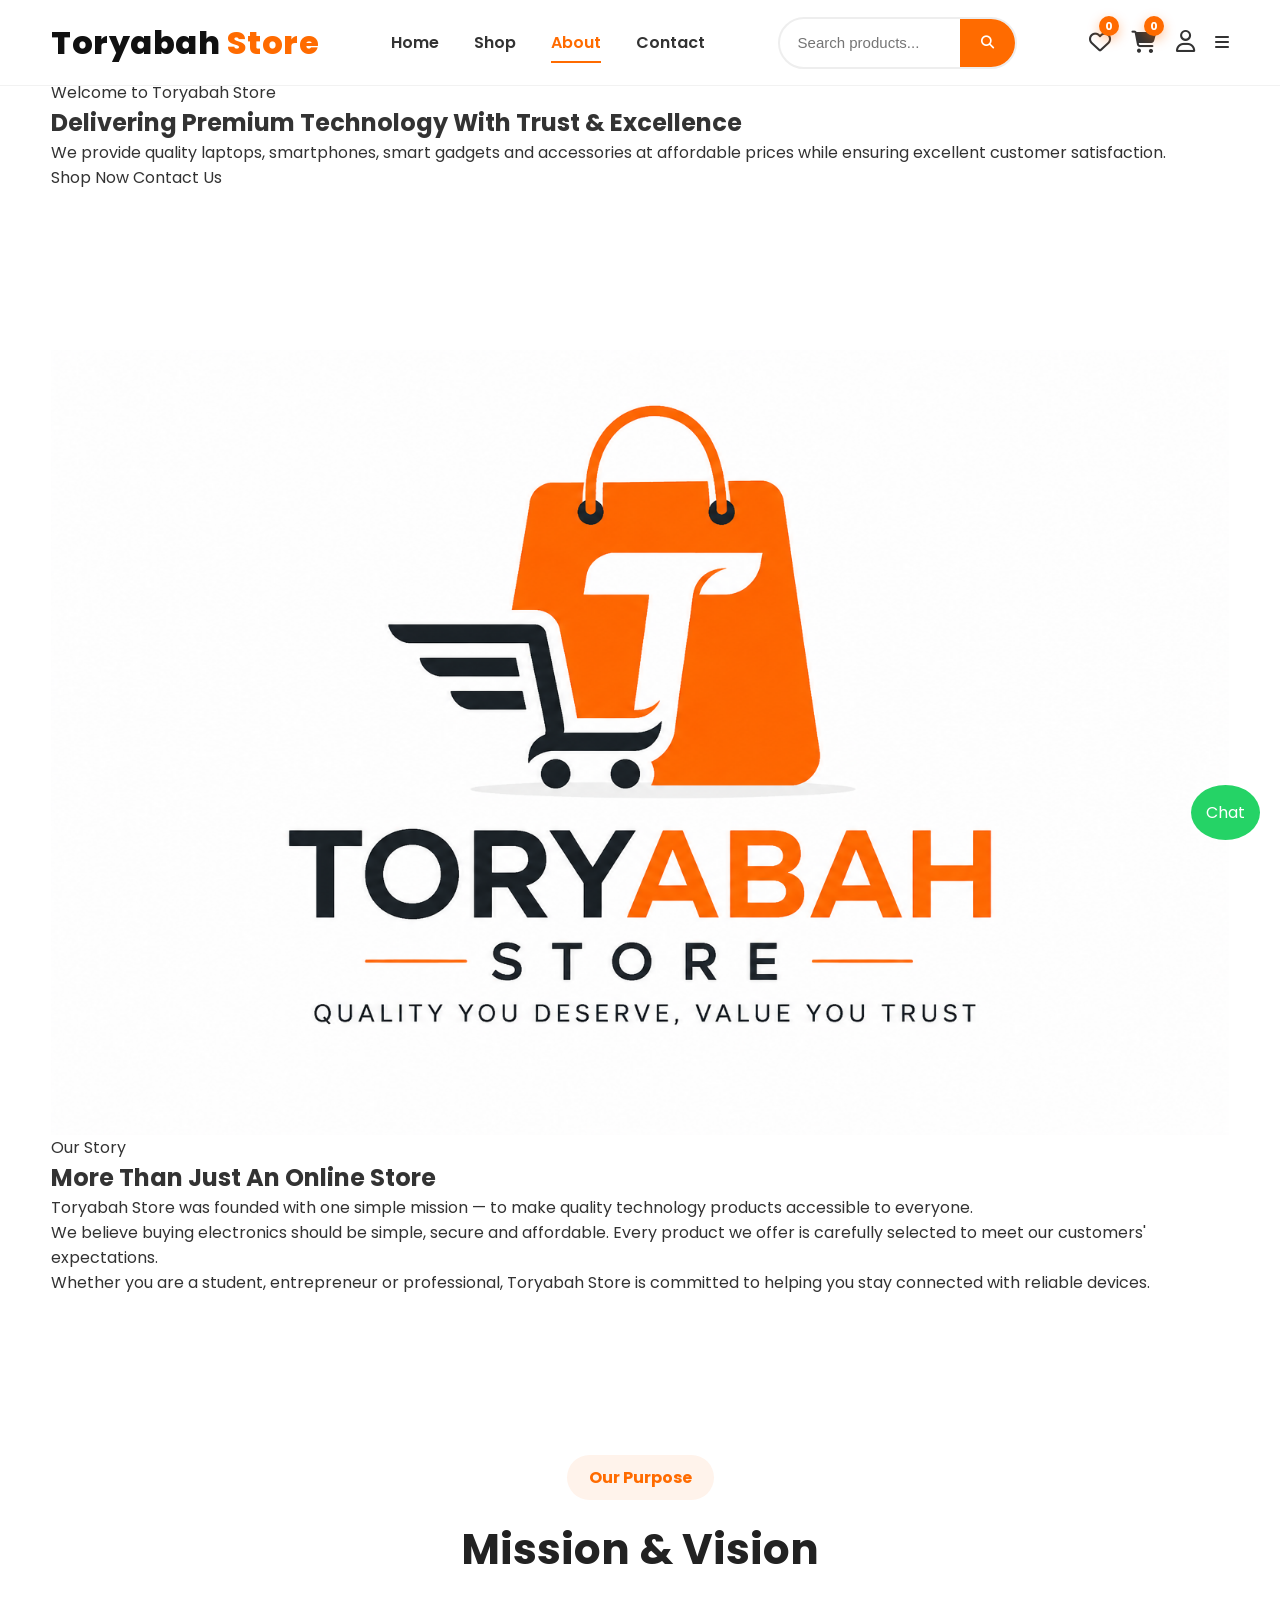
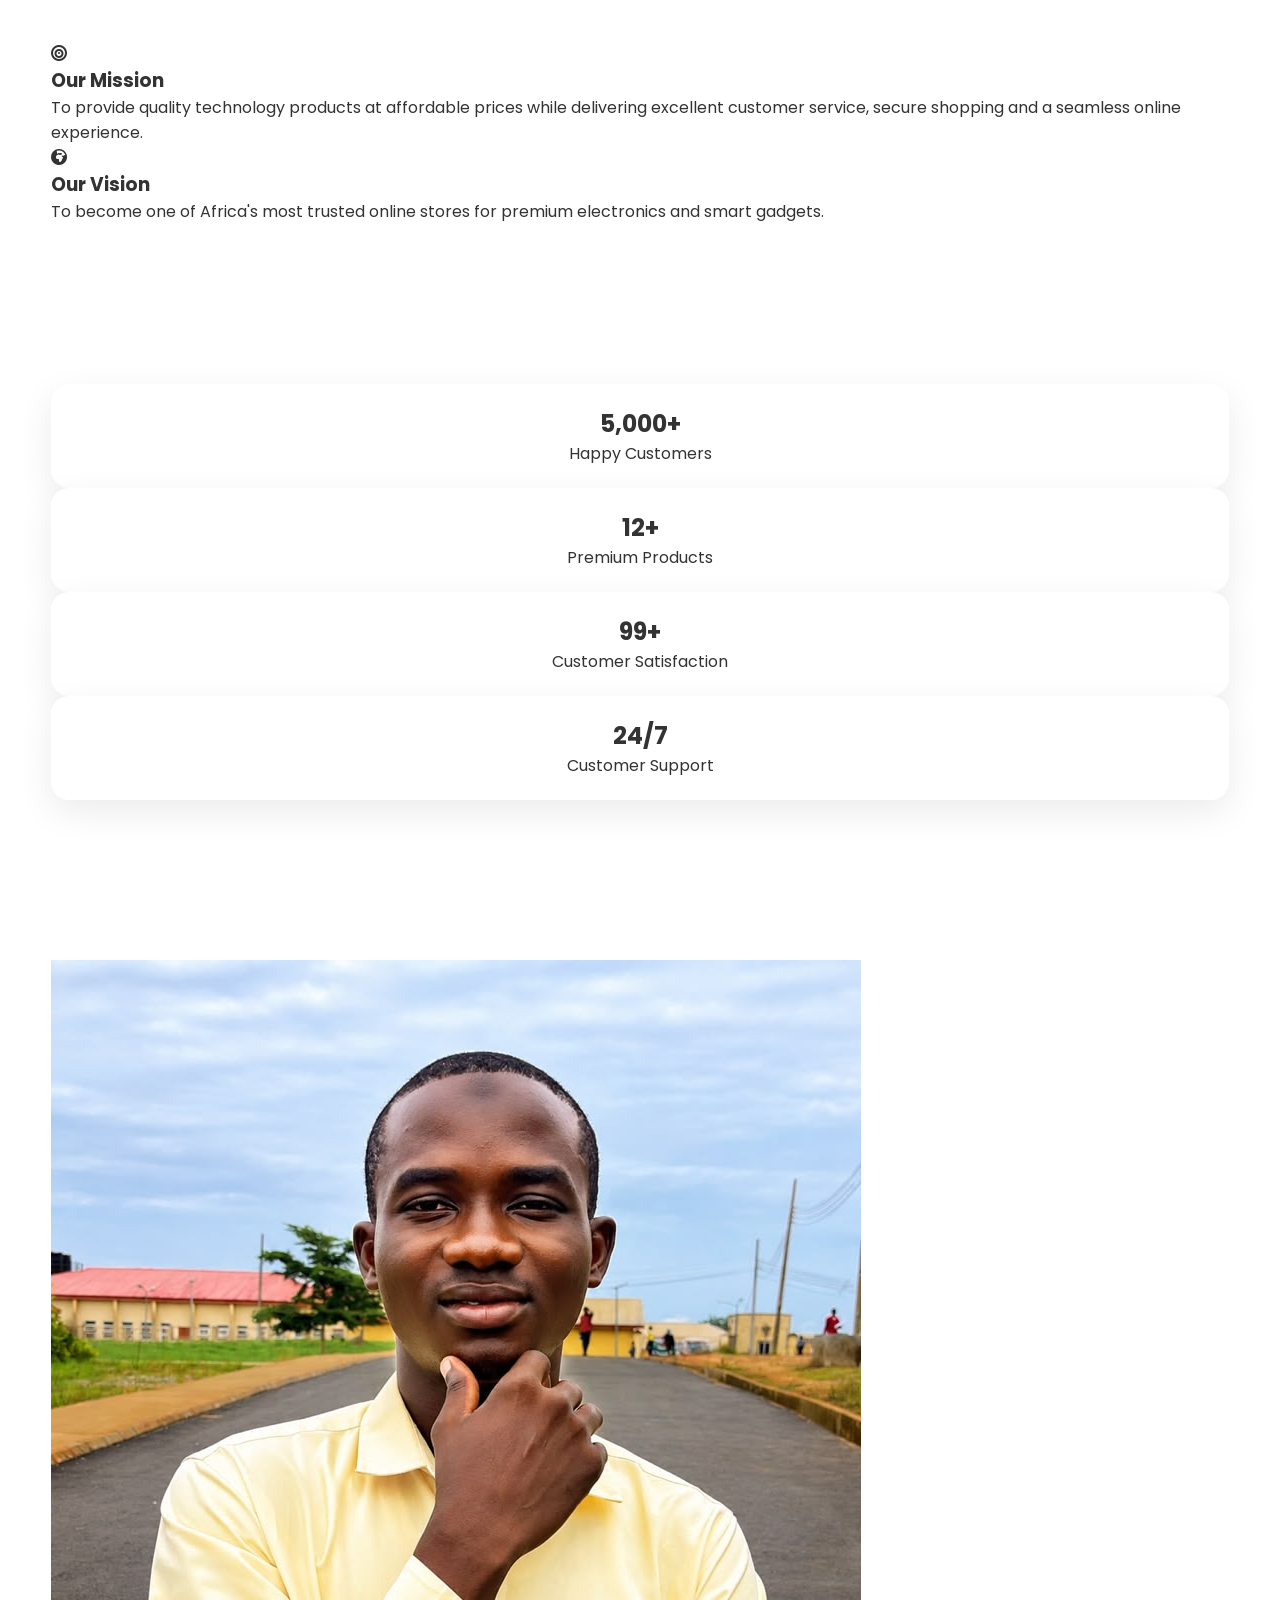
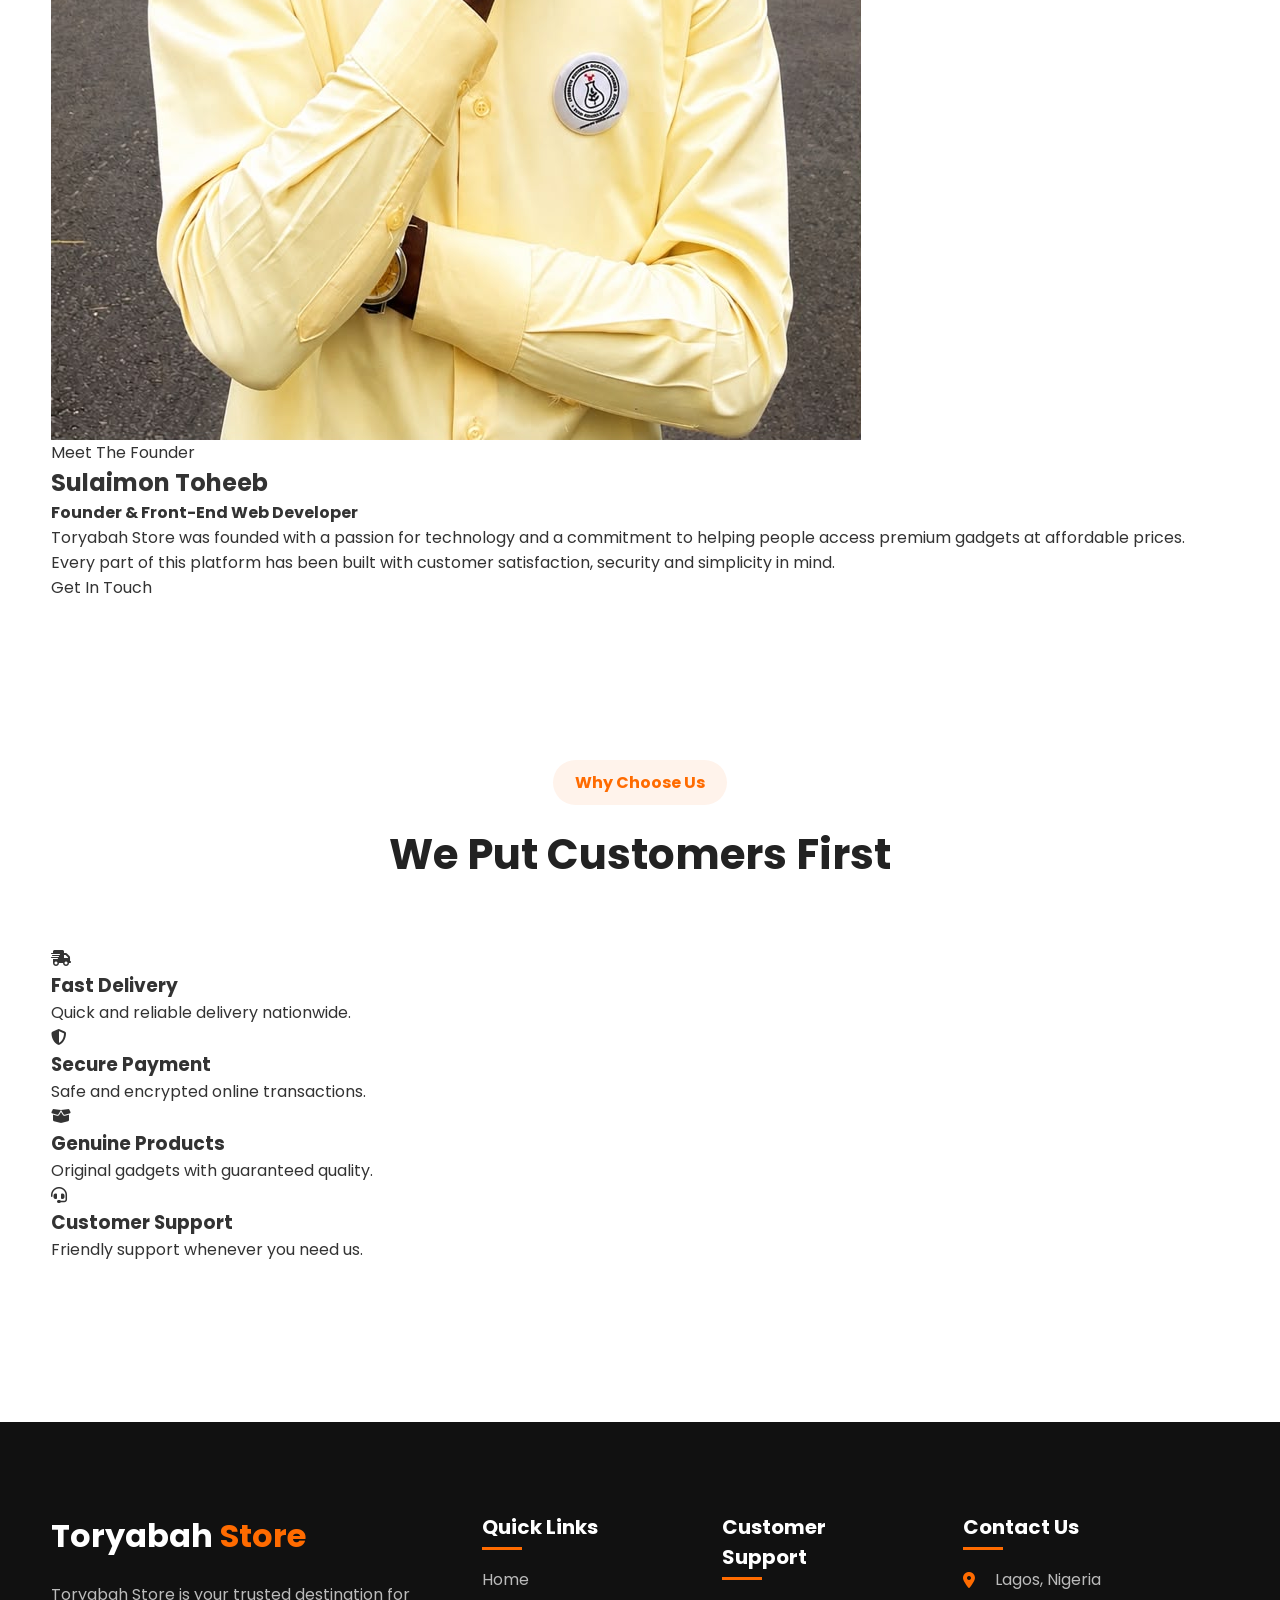
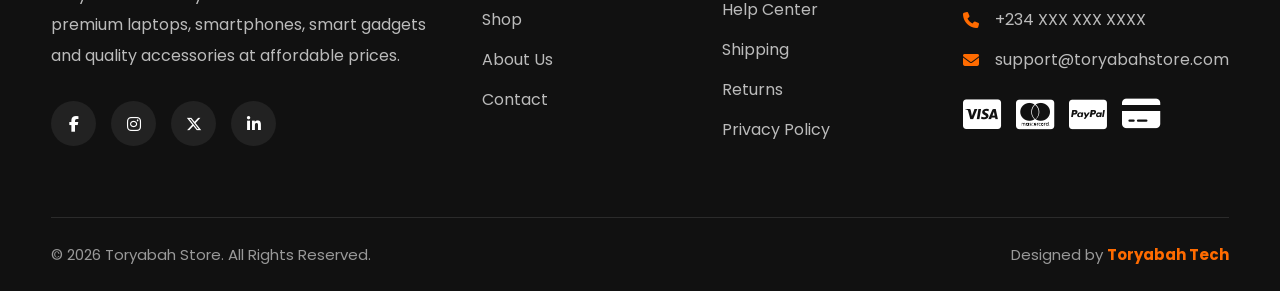
==== about.html @ ed2bdada "Upload and update all pages, fix the css and its responsiveness with the javascript" ====
<!DOCTYPE html>
<html lang="en">
<head>
    <meta charset="UTF-8">
    <meta name="viewport" content="width=device-width, initial-scale=1.0">
    <title>Toryabah Store | Shop Smart, Live Better</title>

    <!-- CSS -->
    <link rel="stylesheet" href="assets/css/style.css">
    

    <link rel="stylesheet" href="assets/css/user.css">
    <link rel="stylesheet" href="assets/css/responsive.css">
    <link rel="stylesheet" href="assets/css/backtotop.css">

    <!-- Font Awesome -->
    <link rel="stylesheet"
    href="https://cdnjs.cloudflare.com/ajax/libs/font-awesome/6.5.2/css/all.min.css">
</head>

<body>

    <!---PRELOADER-->


    <div id="preloader">
        <div class="loader"></div>
        <h2>Hello 👋 Welcome to Toryabah Store</h2>
    </div>


    <!-- Header -->
    

    <header class="header">

        <div class="container nav-container">

        <!-- Logo -->
        <a href="index.html" class="logo">
            Toryabah <span>Store</span>
        </a>

        <!-- Navigation -->
        <nav class="navbar" id="navbar">
            <a href="index.html" >Home</a>
            <a href="shop.html">Shop</a>
            <a href="about.html"class="active">About</a>
            <a href="contact.html">Contact</a>
        </nav>

        <!-- Search -->
        <div class="search-box">
            <input
                type="text"
                id="searchInput"
                placeholder="Search products...">

            <button>
                <i class="fas fa-search"></i>
            </button>
        </div>

        <!-- Icons -->
        <div class="nav-icons">
            

            <a href="javascript:void(0)"
                class="wishlist-icon"
                onclick="openWishlist()">

                <i class="far fa-heart"></i>
                <span class="wishlist-count">0</span>
            </a>

            <a href="javascript:void(0)" onclick="openCart()">
                <i class="fas fa-shopping-cart"></i>
                <span class="cart-count">0</span>
            </a>

            <!-- User Icon Activate-->

            <div class="user-menu">

            <button class="user-btn" onclick="toggleUserMenu()">

                <i class="far fa-user"></i>

            </button>

        <div class="user-dropdown" id="userDropdown">

            <div class="user-header">

                <h4>Hello 👋</h4>

                <p>Welcome to Toryabah Store</p>

            </div>

            <a href="#">
                <i class="fas fa-user-circle"></i>
                My Profile
            </a>

            <a href="#">
                <i class="fas fa-box"></i>
                My Orders
            </a>

            <a href="javascript:void(0)" onclick="openWishlist()">
                <i class="fas fa-heart"></i>
                Wishlist
            </a>

            <a href="contact.html">
                <i class="fas fa-headset"></i>
                Customer Support
            </a>

            <hr>

            <a href="#">
                <i class="fas fa-right-from-bracket"></i>
                Logout
            </a>

        </div>

    </div>

            <div class="menu-toggle" id="menu-toggle">
                <i class="fas fa-bars"></i>
            </div>

        </div>

    </div>

</header>


<!--=====================================
ABOUT HERO
======================================-->

<section class="about-hero">

    <div class="container about-hero-content">

        <span class="about-tag">

            Welcome to Toryabah Store

        </span>

        <h1>

            Delivering Premium Technology

            <span>With Trust & Excellence</span>

        </h1>

        <p>

            We provide quality laptops, smartphones,
            smart gadgets and accessories at affordable
            prices while ensuring excellent customer
            satisfaction.

        </p>

        <div class="about-buttons">

            <a href="shop.html" class="primary-btn">

                Shop Now

            </a>

            <a href="contact.html" class="secondary-btn">

                Contact Us

            </a>

        </div>

    </div>

</section>


<!--==================================
OUR STORY
===================================-->

<section class="our-story">

    <div class="container story-grid">

        <div class="story-image">

            <img

            src="assets/image/Toryabah_Store.png"

            alt="Toryabah Store">

        </div>

        <div class="story-content">

            <span>

                Our Story

            </span>

            <h2>

                More Than Just

                An Online Store

            </h2>

            <p>

                Toryabah Store was founded with one simple
                mission — to make quality technology
                products accessible to everyone.

            </p>

            <p>

                We believe buying electronics should be
                simple, secure and affordable.
                Every product we offer is carefully
                selected to meet our customers'
                expectations.

            </p>

            <p>

                Whether you are a student,
                entrepreneur or professional,
                Toryabah Store is committed
                to helping you stay connected
                with reliable devices.

            </p>

        </div>

    </div>

</section>


    <!--=====================================
MISSION & VISION
======================================-->

<section class="mission">

    <div class="container">

        <div class="section-header">

            <span class="section-tag">

                Our Purpose

            </span>

            <h2>

                Mission & Vision

            </h2>

        </div>

        <div class="mission-grid">

            <div class="mission-card">

                <div class="mission-icon">

                    <i class="fas fa-bullseye"></i>

                </div>

                <h3>

                    Our Mission

                </h3>

                <p>

                    To provide quality technology products at affordable
                    prices while delivering excellent customer service,
                    secure shopping and a seamless online experience.

                </p>

            </div>

            <div class="mission-card">

                <div class="mission-icon">

                    <i class="fas fa-earth-africa"></i>

                </div>

                <h3>

                    Our Vision

                </h3>

                <p>

                    To become one of Africa's most trusted online stores
                    for premium electronics and smart gadgets.

                </p>

            </div>

        </div>

    </div>

</section>


<!--====================================
STATISTICS
=====================================-->

<section class="stats">

    <div class="container">

        <div class="stats-grid">

            <div class="stat-box">

                <h2 class="counter" data-target="5000">0</h2>

                <p>Happy Customers</p>

            </div>

            <div class="stat-box">

                <h2 class="counter" data-target="12">0</h2>

                <p>Premium Products</p>

            </div>

            <div class="stat-box">

                <h2 class="counter" data-target="99">0</h2>

                <p>Customer Satisfaction</p>

            </div>

            <div class="stat-box">

                <h2>24/7</h2>

                <p>Customer Support</p>

            </div>

        </div>

    </div>

</section>

<!--====================================
FOUNDER
=====================================-->

<section class="founder">

    <div class="container founder-grid">

        <div class="founder-image">

            <img src="assets/image/My_image.jpg"

            alt="Founder">

        </div>

        <div class="founder-content">

            <span>

                Meet The Founder

            </span>

            <h2>

                Sulaimon Toheeb

            </h2>

            <h4>

                Founder & Front-End Web Developer

            </h4>

            <p>

                Toryabah Store was founded with a passion
                for technology and a commitment to helping
                people access premium gadgets at affordable
                prices.

            </p>

            <p>

                Every part of this platform has been built
                with customer satisfaction, security and
                simplicity in mind.

            </p>

            <a href="contact.html"

            class="primary-btn">

                Get In Touch

            </a>

        </div>

    </div>

</section>


<!--==================================
WHY CHOOSE US
===================================-->

<section class="why-us">

    <div class="container">

        <div class="section-header">

            <span class="section-tag">

                Why Choose Us

            </span>

            <h2>

                We Put Customers First

            </h2>

        </div>

        <div class="why-grid">

            <div class="why-card">

                <i class="fas fa-truck-fast"></i>

                <h3>

                    Fast Delivery

                </h3>

                <p>

                    Quick and reliable delivery
                    nationwide.

                </p>

            </div>

            <div class="why-card">

                <i class="fas fa-shield-halved"></i>

                <h3>

                    Secure Payment

                </h3>

                <p>

                    Safe and encrypted
                    online transactions.

                </p>

            </div>

            <div class="why-card">

                <i class="fas fa-box-open"></i>

                <h3>

                    Genuine Products

                </h3>

                <p>

                    Original gadgets with
                    guaranteed quality.

                </p>

            </div>

            <div class="why-card">

                <i class="fas fa-headset"></i>

                <h3>

                    Customer Support

                </h3>

                <p>

                    Friendly support
                    whenever you need us.

                </p>

            </div>

        </div>

    </div>

</section>

   <!--=====================================
        PREMIUM FOOTER
======================================-->

<footer class="footer">

    <div class="container">

        <div class="footer-grid">

            <!-- Company -->
            <div class="footer-column">

                <a href="index.html" class="footer-logo">
                    Toryabah <span>Store</span>
                </a>

                <p>
                    Toryabah Store is your trusted destination for premium laptops,
                    smartphones, smart gadgets and quality accessories at affordable
                    prices.
                </p>

                <div class="social-links">

                    <a href="#"><i class="fab fa-facebook-f"></i></a>

                    <a href="#"><i class="fab fa-instagram"></i></a>

                    <a href="#"><i class="fab fa-x-twitter"></i></a>

                    <a href="#"><i class="fab fa-linkedin-in"></i></a>

                </div>

            </div>

            <!-- Quick Links -->

            <div class="footer-column">

                <h3>Quick Links</h3>

                <ul>

                    <li><a href="index.html">Home</a></li>

                    <li><a href="shop.html">Shop</a></li>

                    <li><a href="about.html">About Us</a></li>

                    <li><a href="contact.html">Contact</a></li>

                </ul>

            </div>

            <!-- Customer Support -->

            <div class="footer-column">

                <h3>Customer Support</h3>

                <ul>

                    <li><a href="#">Help Center</a></li>

                    <li><a href="#">Shipping</a></li>

                    <li><a href="#">Returns</a></li>

                    <li><a href="#">Privacy Policy</a></li>

                </ul>

            </div>

            <!-- Contact -->

            <div class="footer-column">

                <h3>Contact Us</h3>

                <ul class="contact-info">

                    <li>
                        <i class="fas fa-location-dot"></i>
                        Lagos, Nigeria
                    </li>

                    <li>
                        <i class="fas fa-phone"></i>
                        +234 XXX XXX XXXX
                    </li>

                    <li>
                        <i class="fas fa-envelope"></i>
                        support@toryabahstore.com
                    </li>

                </ul>

                <div class="payment-icons">

                    <i class="fab fa-cc-visa"></i>

                    <i class="fab fa-cc-mastercard"></i>

                    <i class="fab fa-cc-paypal"></i>

                    <i class="fas fa-credit-card"></i>

                </div>

            </div>

        </div>

        <hr>

        <div class="footer-bottom">

            <p>

                © 2026 Toryabah Store.
                All Rights Reserved.

            </p>

            <span>

                Designed by
                <strong>Toryabah Tech</strong>

            </span>

        </div>

    </div>

</footer>

    <!-- JS -->

    <script src="assets/js/products.js"></script>

<script src="assets/js/cart.js"></script>

<script src="assets/js/modal.js"></script>

<script src="assets/js/wishlist.js"></script>

<script src="assets/js/count.js "></script>
<script src="assets/js/app.js"></script>
<script src="assets/js/navbar.js"></script>

<script src="assets/js/main.js"></script>
<script src="assets/js/payment.js"></script>




        <a href="https://wa.me/+2348142715428" 
                style="position:fixed;bottom:60px;right:20px;
                background:#25D366;color:white;
                padding:15px;border-radius:50%;">
                Chat
            </a>
</body>
</html>
---- assets/css/style.css ----
/* Google Font */
@import url('https://fonts.googleapis.com/css2?family=Poppins:wght@300;400;500;600;700;800&display=swap');

:root{

--primary:#ff6b00;
--secondary:#111827;
--light:#ffffff;
--gray:#f4f4f4;
--text:#333;
--shadow:0 10px 25px rgba(0,0,0,.1);

}

*{

margin:0;
padding:0;
box-sizing:border-box;

}

html{

scroll-behavior:smooth;

}

body{

font-family:'Poppins',sans-serif;
background:#fff;
color:var(--text);
overflow-x:hidden;

}

img{

max-width:100%;
display:block;

}

a{

text-decoration:none;
color:inherit;

}

ul{

list-style:none;

}

.container{

width:min(1200px,92%);
margin:auto;

}

section{

padding:80px 0;

}

.section-title{

text-align:center;
margin-bottom:50px;

}

.section-title h2{

font-size:2.3rem;
margin-bottom:10px;
color:var(--secondary);

}

.section-title p{

color:#666;

}





/*==============================
PREMIUM HEADER
==============================*/

.header{

    position:fixed;

    top:0;

    left:0;

    width:100%;

    background:rgba(255,255,255,.92);

    backdrop-filter:blur(12px);

    -webkit-backdrop-filter:blur(12px);

    z-index:1000;

    transition:.35s;

    border-bottom:1px solid rgba(0,0,0,.05);

}

.header.scrolled{

    box-shadow:0 10px 30px rgba(0,0,0,.08);

    background:#fff;

}

.nav-container{

    display:flex;

    justify-content:space-between;

    align-items:center;

    height:85px;

    gap:30px;

}

.logo{

    font-size:2rem;

    font-weight:800;

    color:#111;

    letter-spacing:.5px;

}

.logo span{

    color:var(--primary);

}

.navbar{

    display:flex;

    gap:35px;

}

.navbar a{

    position:relative;

    font-weight:600;

    color:#333;

    transition:.3s;

}

.navbar a::after{

    content:"";

    position:absolute;

    left:0;

    bottom:-8px;

    width:0;

    height:2px;

    background:var(--primary);

    transition:.3s;

}

.navbar a:hover::after,

.navbar a.active::after{

    width:100%;

}

.navbar a:hover,

.navbar a.active{

    color:var(--primary);

}



.search-box{

display:flex;

align-items:center;

background:#fff;

border:2px solid #eee;

border-radius:50px;

overflow:hidden;

transition:.35s;

}

.search-box:hover{

border-color:var(--primary);

box-shadow:0 5px 20px rgba(255,106,0,.15);

}

.search-box input{

width:260px;

padding:12px 18px;

border:none;

outline:none;

font-size:15px;

background:transparent;

}

.search-box button{

width:55px;

height:48px;

border:none;

background:var(--primary);

color:#fff;

cursor:pointer;

transition:.3s;

}

.search-box button:hover{

background:#e85e00;

}



.nav-icons{

display:flex;

align-items:center;

gap:20px;

}

.nav-icons a{

position:relative;

font-size:22px;

color:#333;

transition:.3s;

}

.nav-icons a:hover{

color:var(--primary);

transform:translateY(-3px);

}

.cart-count,

.wishlist-count{

position:absolute;

top:-10px;

right:-10px;

width:20px;

height:20px;

border-radius:50%;

background:var(--primary);

display:flex;

align-items:center;

justify-content:center;

font-size:11px;

font-weight:bold;

color:#fff;

box-shadow:0 4px 12px rgba(255,106,0,.4);

}

/* ==========================
HERO
========================== */

.hero{

/* padding:100px 0; */

padding: 170px 0 100px;

background:linear-gradient(135deg,#fff7f0,#ffffff);

 overflow:hidden;

 position:relative;

}


.hero::before{

    content:"";

    position:absolute;

    width:450px;

    height:450px;

    background:rgba(255,106,0,.08);

    border-radius:50%;

    top:-120px;

    right:-120px;

}

.hero::after{

    content:"";

    position:absolute;

    width:300px;

    height:300px;

    background:rgba(255,106,0,.05);

    border-radius:50%;

    bottom:-100px;

    left:-80px;

}

.hero-container{

display:grid;

grid-template-columns:repeat(1fr 1fr);

align-items:center;

gap:70px;

position: relative;

z-index: 2;

}

/* Hero Left Side */

.hero-badge{

    display:inline-block;

    background:#ffe7d6;

    color:var(--primary);

    padding:10px 22px;

    border-radius:40px;

    font-size:15px;

    font-weight:600;

    margin-bottom:25px;

}

.hero-content h1{

    font-size:3.8rem;

    line-height:1.2;

    color:#111;

    margin-bottom:25px;

}

.hero-content h1 span{

    color:var(--primary);

}

.hero-content p{

    font-size:18px;

    color:#666;

    line-height:1.9;

    margin-bottom:35px;

}

.hero-tag{

display:inline-block;

background:#fff3e8;

color:var(--primary);

padding:8px 18px;

border-radius:30px;

font-weight:600;

margin-bottom:20px;

}

.hero-content h1{

font-size:58px;

line-height:1.2;

margin-bottom:20px;

color:#111827;

}

.hero-content p{

font-size:18px;

color:#666;

line-height:1.8;

margin-bottom:30px;

}

.hero-buttons{

display:flex;

gap:18px;

margin: bottom 45px;;

}


.hero-btn{

    background:var(--primary);

    color:#fff;

    padding:15px 38px;

    border-radius:50px;

    transition:.35s;

}

.hero-btn:hover{

    transform:translateY(-5px);

    box-shadow:0 12px 25px rgba(255,106,0,.35);

}

.btn-outline{

    padding:15px 38px;

    border-radius:50px;

    border:2px solid var(--primary);

    color:var(--primary);

    transition:.35s;

}

.btn-outline:hover{

    background:var(--primary);

    color:#fff;

}

/* Hero Statistices */

.hero-stats{

    display:flex;

    gap:25px;

    flex-wrap:wrap;

}

.stat-box{

    background:#fff;

    padding:22px;

    min-width:140px;

    text-align:center;

    border-radius:18px;

    box-shadow:0 12px 35px rgba(0,0,0,.08);

}

.stat-box h3{

    color:var(--primary);

    font-size:30px;

    margin-bottom:8px;

}

.stat-box span{

    color:#666;

    font-size:15px;

}


/* Hero Right Side */

.hero-image{

    position:relative;

    display:flex;

    justify-content:center;

    align-items:center;

}

.main-product{

    width:100%;

    max-width:520px;

    animation:floatImage 4s ease-in-out infinite;

    filter:drop-shadow(0 25px 40px rgba(0,0,0,.18));

}

/* Discount Circle */

.discount-circle{

    position:absolute;

    top:20px;

    right:30px;

    width:110px;

    height:110px;

    border-radius:50%;

    background:var(--primary);

    color:#fff;

    display:flex;

    flex-direction:column;

    justify-content:center;

    align-items:center;

    font-weight:bold;

    z-index:10;

    box-shadow:0 12px 25px rgba(255,106,0,.35);

}

/*=========================================
        FLOATING CARDS
=========================================*/

.floating-card{

    position:absolute;

    background:rgba(255,255,255,.9);

    backdrop-filter:blur(12px);

    -webkit-backdrop-filter:blur(12px);

    padding:15px 20px;

    border-radius:15px;

    display:flex;

    align-items:center;

    gap:12px;

    box-shadow:0 15px 35px rgba(0,0,0,.10);

    animation:floatCard 5s ease-in-out infinite;

}

/* 🎨 Floating Cards */

.floating-card i{

    color:var(--primary);

    font-size:22px;

}

.floating-card span{

    font-size:15px;

    font-weight:600;

    color:#333;

}


/* Card Positioning */

.card-one{

    top:15%;

    left:-40px;

}

.card-two{

    bottom:20%;

    right:-40px;

}

.card-three{

    bottom:5%;

    left:10%;

}

.discount-circle strong{

    font-size:34px;

}


/*=========================================
        ANIMATIONS
=========================================*/

@keyframes floatImage{

    0%{

        transform:translateY(0px);

    }

    50%{

        transform:translateY(-15px);

    }

    100%{

        transform:translateY(0px);

    }

}

@keyframes floatCard{

    0%{

        transform:translateY(0px);

    }

    50%{

        transform:translateY(-10px);

    }

    100%{

        transform:translateY(0px);

    }

}

/*=========================
CATEGORIES
=========================*/

.category-grid{

display:grid;

grid-template-columns:repeat(auto-fit,minmax(180px,1fr));

gap:25px;

margin-top:50px;

}

.category-card{

background:#fff;

padding:30px 20px;

border-radius:18px;

text-align:center;

box-shadow:0 10px 25px rgba(0,0,0,.08);

transition:.35s;

cursor:pointer;

}

.category-card:hover{

transform:translateY(-10px);

}

.category-card img{

width:80px;

height:80px;

object-fit:contain;

margin:auto;

margin-bottom:20px;

}

.category-card h3{

font-size:20px;

font-weight:600;

}


/*======================
FLASH SALE
======================*/

.flash-header{

display:flex;

justify-content:space-between;

align-items:center;

flex-wrap:wrap;

margin-bottom:40px;

}

.countdown{

display:flex;

gap:15px;

}

.countdown div{

background:var(--primary);

color:#fff;

padding:12px;

border-radius:10px;

text-align:center;

min-width:70px;

}

.countdown span{

display:block;

font-size:22px;

font-weight:700;

}




/* ===========================
PRODUCTS
=========================== */

.products-grid{

display:grid;

grid-template-columns:repeat(auto-fit,minmax(260px,1fr));

gap:30px;

}

.product-card{

position:relative;

background:#fff;

border: radius 22px;;

overflow:hidden;

box-shadow:0 15px 40px rgba(0,0,0,.08);

 transition:all .4s ease;

  border:1px solid #f2f2f2;

}

.product-card:hover{

    transform:translateY(-12px);

    box-shadow:0 25px 60px rgba(0,0,0,.15);

}

.product-card img{

width:100%;

height:260px;

object-fit:contain;

padding: 20px;

transition:.4s;

}

.product-card:hover img{

transform:scale(1.12);

}

.badge{

    position:absolute;

    top:18px;

    left:18px;

    background:linear-gradient(135deg,#ff6a00,#ff914d);

    color:#fff;

    padding:8px 15px;

    border-radius:30px;

    font-size:12px;

    font-weight:bold;

    letter-spacing:.5px;

    z-index:5;

}

.product-info{

    padding:24px;

}

.product-info h3{

    font-size:22px;

    color:#222;

    margin:8px 0;

    min-height:55px;

}

.brand{

    color:var(--primary);

    font-size:14px;

    font-weight:600;

    text-transform:uppercase;

    letter-spacing:1px;

}

.stars{

    color:#ffc107;

    font-size:18px;

    margin:15px 0;

}


.price{

    display:flex;

    align-items:center;

    gap:14px;

    margin:20px 0;

}

.new-price{

    font-size:26px;

    font-weight:800;

    color:var(--primary);

}

.old-price{

    color:#999;

    text-decoration:line-through;

    font-size:16px;

}


.product-buttons{

    display:flex;

    gap:12px;

    margin-top:20px;

}

.cart-btn{

    flex:1;

    border:none;

    border-radius:12px;

    background:linear-gradient(135deg,#ff6a00,#ff914d);

    color:#fff;

    padding:14px;

    font-weight:700;

    cursor:pointer;

    transition:.35s;

}

.cart-btn:hover{

    transform:translateY(-3px);

    box-shadow:0 12px 25px rgba(255,106,0,.35);

}


.view-btn{

    width:52px;

    border:none;

    border-radius:12px;

    background:#111;

    color:#fff;

    cursor:pointer;

    transition:.35s;

}

.view-btn:hover{

    background:var(--primary);

}


.wishlist-btn{

    width:52px;

    border:none;

    border-radius:12px;

    background:#f5f5f5;

    cursor:pointer;

    transition:.35s;

}

.wishlist-btn:hover{

    background:#ff4d6d;

    color:#fff;

    transform:scale(1.1);

}

.product-card::before{

    content:"";

    position:absolute;

    left:0;

    top:0;

    width:100%;

    height:5px;

    background:linear-gradient(to right,#ff6a00,#ff914d);

    transform:scaleX(0);

    transform-origin:left;

    transition:.4s;

}

.product-card:hover::before{

    transform:scaleX(1);

}


/*==============================
PRODUCT FILTER
==============================*/

.filter-bar{

display:flex;

justify-content:center;

flex-wrap:wrap;

gap:15px;

margin:40px 0;

}

.filter-btn{

padding:12px 24px;

border:none;

border-radius:40px;

background:#fff;

font-weight:600;

cursor:pointer;

transition:.35s;

box-shadow:0 8px 20px rgba(0,0,0,.08);

}

.filter-btn:hover{

background:var(--primary);

color:#fff;

transform:translateY(-3px);

}

.filter-btn.active{

background:var(--primary);

color:#fff;

}

.search-box input{
    width:180px;
}

.cart-count,
.wishlist-count{

top:-10px;
right:-8px;

}

/*=========================
PRODUCT MODAL
=========================*/

.modal-overlay{

position:fixed;

top:0;

left:0;

width:100%;

height:100%;

background:rgba(0,0,0,.6);

display:none;

justify-content:center;

align-items:center;

padding:20px;

z-index:5000;

}

.modal-overlay.active{

display:flex;

animation:fadeIn .3s;

}

.product-modal{

background:#fff;

border-radius:20px;

width:100%;

max-width:1000px;

display:grid;

grid-template-columns:1fr 1fr;

gap:40px;

padding:40px;

position:relative;

animation:slideUp .35s;

}

.modal-left img{

width:100%;

height:420px;

object-fit:contain;

}

.modal-right h2{

font-size:34px;

margin-bottom:15px;

}

.modal-right h3{

font-size:30px;

color:var(--primary);

margin:20px 0;

}

.modal-right p{

line-height:1.8;

color:#666;

}

.close-modal{

position:absolute;

right:25px;

top:20px;

font-size:35px;

cursor:pointer;

}

.quantity-box{

display:flex;

align-items:center;

gap:20px;

margin:30px 0;

}

.quantity-box button{

width:45px;

height:45px;

border:none;

background:var(--primary);

color:#fff;

font-size:22px;

border-radius:8px;

cursor:pointer;

}

.modal-buttons{

display:flex;

gap:20px;

}

#modalCartBtn{

flex:1;

padding:15px;

border:none;

background:var(--primary);

color:#fff;

font-size:18px;

font-weight:600;

border-radius:10px;

cursor:pointer;

}

#modalWishlistBtn{

width:60px;

border:none;

background:#eee;

border-radius:10px;

cursor:pointer;

font-size:22px;

}

@keyframes fadeIn{

from{

opacity:0;

}

to{

opacity:1;

}

}

@keyframes slideUp{

from{

transform:translateY(50px);

opacity:0;

}

to{

transform:translateY(0);

opacity:1;

}

}


/*=========
        toast 
                =====*/

               
               
 #toast{

    position:fixed;

    bottom:30px;

    right:30px;

    background:#111;

    color:#fff;

    padding:15px 25px;

    border-radius:10px;

    opacity:0;

    transform:translateY(20px);

    transition:.3s;

    z-index:9999;

    }

    #toast.show{

    opacity:1;

    transform:translateY(0);

}

/* Modal Badge */

#modalBadge{

display:inline-block;

background:var(--primary);

color:#fff;

padding:6px 12px;

border-radius:20px;

margin-bottom:15px;

font-size:13px;

font-weight:600;

}


.modal-brand,
.modal-category{

margin:8px 0;

font-size:15px;

color:#555;

}

.modal-stars{

margin:15px 0;

font-size:20px;

}

.modal-price{

font-size:28px;

margin:20px 0;

}

.new-price{

font-weight:bold;

color:#111;

margin-right:10px;

}

.old-price{

text-decoration:line-through;

color:#999;

}

.modal-description{

margin:20px 0;

line-height:1.8;

color:#666;

}



/*=========================
CART SIDEBAR
=========================*/

.cart-overlay{

position:fixed;

top:0;

left:0;

width:100%;

height:100%;

background:rgba(0,0,0,.5);

opacity:0;

visibility:hidden;

transition:.3s;

z-index:4000;

}

.cart-overlay.active{

opacity:1;

visibility:visible;

}

.cart-sidebar{

position:fixed;

top:0;

right:-420px;

width:400px;

max-width:100%;

height:100vh;

background:#fff;

display:flex;

flex-direction:column;

transition:.35s;

z-index:5001;

box-shadow:-5px 0 20px rgba(0,0,0,.2);

}

.cart-sidebar.active{

right:0;

}

.cart-header{

display:flex;

justify-content:space-between;

align-items:center;

padding:20px;

border-bottom:1px solid #eee;

}

.cart-header h2{

font-size:24px;

}

.cart-header button{

font-size:30px;

background:none;

border:none;

cursor:pointer;

}

#cartItems{

flex:1;

overflow-y:auto;

padding:20px;

}

.cart-footer{

padding:20px;

border-top:1px solid #eee;

}

#checkoutBtn{

width:100%;

padding:15px;

border:none;

background:var(--primary);

color:#fff;

font-size:16px;

font-weight:600;

border-radius:8px;

cursor:pointer;

}

.empty-cart{

text-align:center;

margin-top:100px;

color:#777;

}


.cart-item{

display:flex;

gap:15px;

margin-bottom:20px;

padding-bottom:20px;

border-bottom:1px solid #eee;

}

.cart-item img{

width:80px;

height:80px;

object-fit:cover;

border-radius:10px;

}

.cart-details{

flex:1;

}

.cart-details h4{

font-size:16px;

margin-bottom:8px;

}

.cart-details p{

color:var(--primary);

font-weight:600;

margin-bottom:10px;

}

.cart-qty{

display:flex;

align-items:center;

gap:10px;

}

.cart-qty button{

width:30px;

height:30px;

border:none;

background:#f3f3f3;

cursor:pointer;

font-size:18px;

border-radius:5px;

}

.remove-item{

border:none;

background:none;

color:red;

font-size:20px;

cursor:pointer;

}


/* TESTIMONIA */

   /*==================================
        TESTIMONIALS
==================================*/

.testimonials{

padding:100px 0;

background:#f8f9fb;

}

.section-header{

text-align:center;

margin-bottom:60px;

}

.section-tag{

display:inline-block;

padding:10px 22px;

background:#fff3eb;

color:var(--primary);

border-radius:30px;

font-weight:700;

margin-bottom:18px;

}

.section-header h2{

font-size:42px;

margin-bottom:15px;

color:#222;

}

.section-header p{

max-width:650px;

margin:auto;

line-height:1.8;

color:#666;

}

.testimonials-grid{

display:grid;

grid-template-columns:repeat(3,1fr);

gap:30px;

}


.testimonial-card{

background:#fff;

padding:35px;

border-radius:22px;

box-shadow:0 12px 35px rgba(0,0,0,.08);

transition:.4s;

position:relative;

overflow:hidden;

}

.testimonial-card:hover{

transform:translateY(-10px);

box-shadow:0 20px 45px rgba(0,0,0,.15);

}

.testimonial-card::before{

content:"❝";

position:absolute;

right:25px;

top:15px;

font-size:80px;

color:rgba(255,106,0,.08);

font-family:serif;

}

.review{

margin:25px 0;

line-height:1.9;

color:#555;

font-size:16px;

}

.customer{

display:flex;

align-items:center;

gap:15px;

margin-top:25px;

}

.customer img{

width:65px;

height:65px;

border-radius:50%;

object-fit:cover;

border:3px solid var(--primary);

}

.customer h4{

margin-bottom:5px;

color:#222;

}

.customer span{

color:#888;

font-size:14px;

}

.testimonial-card .stars{

color:#ffc107;

font-size:20px;

letter-spacing:3px;

}

.testimonial-card{

animation:fadeUp .8s ease;

}

@keyframes fadeUp{

from{

opacity:0;

transform:translateY(40px);

}

to{

opacity:1;

transform:translateY(0);

}

}




/*====================================
        PREMIUM FOOTER
====================================*/

.footer{

background:#111;

color:#ddd;

padding:90px 0 25px;

margin-top:80px;

}

.footer-grid{

display:grid;

grid-template-columns:2fr 1fr 1fr 1.3fr;

gap:50px;

margin-bottom:60px;

}

.footer-logo{

font-size:32px;

font-weight:700;

color:#fff;

display:inline-block;

margin-bottom:20px;

}

.footer-logo span{

color:var(--primary);

}

.footer-column p{

line-height:1.9;

margin-bottom:30px;

color:#bbb;

}

.footer-column h3{

color:#fff;

margin-bottom:25px;

font-size:20px;

position:relative;

}

.footer-column h3::after{

content:"";

position:absolute;

left:0;

bottom:-8px;

width:40px;

height:3px;

background:var(--primary);

}

.footer-column ul{

list-style:none;

}

.footer-column ul li{

margin-bottom:15px;

}

.footer-column ul li a{

color:#bbb;

transition:.3s;

}

.footer-column ul li a:hover{

color:var(--primary);

padding-left:8px;

}


.social-links{

display:flex;

gap:15px;

}

.social-links a{

width:45px;

height:45px;

display:flex;

justify-content:center;

align-items:center;

border-radius:50%;

background:#222;

color:#fff;

transition:.35s;

}

.social-links a:hover{

background:var(--primary);

transform:translateY(-6px);

}


.contact-info li{

display:flex;

align-items:center;

gap:12px;

color:#bbb;

}

.contact-info i{

color:var(--primary);

width:20px;

}


.payment-icons{

display:flex;

gap:15px;

margin-top:25px;

font-size:34px;

color:#fff;

}

.payment-icons i{

transition:.35s;

cursor:pointer;

}

.payment-icons i:hover{

color:var(--primary);

transform:translateY(-5px);

}



/* Footer Bottom */


.footer hr{

border:none;

height:1px;

background:#2b2b2b;

margin-bottom:25px;

}

.footer-bottom{

display:flex;

justify-content:space-between;

align-items:center;

color:#999;

font-size:15px;

flex-wrap:wrap;

gap:15px;

}

.footer-bottom strong{

color:var(--primary);

}
---- assets/css/user.css ----
/* =====================
HEADER
===================== */


/*==================================
        USER MENU
==================================*/

.user-menu{

position:relative;

}

.user-btn{

background:none;

border:none;

cursor:pointer;

font-size:22px;

color:#333;

}

.user-btn:hover{

color:var(--primary);

}



/*==============
        Menu User Dropdown
        ===============*/


.user-dropdown{

position:absolute;

top:60px;

right:0;

width:270px;

background:#fff;

border-radius:18px;

box-shadow:0 15px 45px rgba(0,0,0,.15);

overflow:hidden;

opacity:0;

visibility:hidden;

transform:translateY(20px);

transition:.35s;

z-index:5000;

}


/*==========
       Show User Menu
        =======*/

.user-dropdown.active{

opacity:1;

visibility:visible;

transform:translateY(0);

}




/*==========
        User Header
        =======*/
.user-header{

padding:22px;

background:linear-gradient(135deg,#ff6a00,#ff914d);

color:#fff;

}

.user-header h4{

font-size:20px;

margin-bottom:5px;

}

.user-header p{

font-size:14px;

opacity:.9;

}


/*==========
        User Links
        =======*/

.user-dropdown a{

display:flex;

align-items:center;

gap:14px;

padding:16px 22px;

color:#444;

transition:.3s;

font-weight:500;

}

.user-dropdown a:hover{

background:#f8f8f8;

color:var(--primary);

padding-left:28px;

}

.user-dropdown hr{

border:none;

height:1px;

background:#eee;

margin:8px 0;

}

.user-dropdown i{

width:20px;

text-align:center;

}
---- assets/css/responsive.css ----
@media(max-width:992px){

    .search-box{
        display:none;
    }

    .navbar{
        position:fixed;
        top:80px;
        left:-100%;
        width:250px;
        height:100vh;
        background:#fff;
        flex-direction:column;
        padding:30px;
        transition:.3s;
        box-shadow:0 10px 20px rgba(0,0,0,.1);
    }

    .navbar.active{
        left:0;
    }

    .menu-toggle{
        display:block;
    }

}



/* HERO */

/*=========================================
        MOBILE
=========================================*/

@media(max-width:992px){

.hero-container{

grid-template-columns:1fr;

text-align:center;

}

.hero-image{

margin-top:60px;

}

.hero-buttons{

justify-content:center;

}

.hero-stats{

justify-content:center;

}

.card-one,

.card-two,

.card-three{

display:none;

}

}

@media(max-width:768px){

.hero{

padding:140px 0 70px;

}

.hero-content h1{

font-size:2.5rem;

}

.hero-content p{

font-size:16px;

}

.hero-buttons{

flex-direction:column;

align-items:center;

}

.hero-btn,

.btn-outline{

width:220px;

text-align:center;

}

.discount-circle{

width:90px;

height:90px;

}

.discount-circle strong{

font-size:28px;

}

}


/*================
    Product Modal
    =================*/

    @media(max-width:768px){

.product-modal{

grid-template-columns:1fr;

padding:25px;

}

.modal-left img{

height:250px;

}

.modal-right h2{

font-size:28px;

text-align:center;

}

.modal-right h3{

text-align:center;

}

.modal-buttons{

flex-direction:column;

}

}




/* Respond Footer */

@media(max-width:991px){

.footer-grid{

grid-template-columns:1fr 1fr;

}

}

@media(max-width:650px){

.footer-grid{

grid-template-columns:1fr;

text-align:center;

}

.footer-column h3::after{

left:50%;

transform:translateX(-50%);

}

.social-links{

justify-content:center;

}

.payment-icons{

justify-content:center;

}

.contact-info li{

justify-content:center;

}

.footer-bottom{

flex-direction:column;

text-align:center;

}

}


/*====================================
        PREMIUM Newsletter Mobile Responding
====================================*/


@media(max-width:991px){

.newsletter-wrapper{

flex-direction:column;

text-align:center;

padding:50px 30px;

}

.newsletter-form{

min-width:100%;

width:100%;

}

}

@media(max-width:600px){

.newsletter-content h2{

font-size:32px;

}

.newsletter-form{

flex-direction:column;

background:transparent;

padding:0;

gap:15px;

}

.newsletter-form input{

border-radius:15px;

}

.newsletter-form button{

width:100%;

border-radius:15px;

}

}


/* Testimonial Responsive */

@media(max-width:991px){

.testimonials-grid{

grid-template-columns:repeat(2,1fr);

}

}

@media(max-width:700px){

.testimonials-grid{

grid-template-columns:1fr;

}

.section-header h2{

font-size:32px;

}

}



/* ABOUT PAGE MOBILE RESPONSIVE  */


@media(max-width:991px){

.story-grid{

grid-template-columns:1fr;

}

.why-grid{

grid-template-columns:repeat(2,1fr);

}

.about-hero h1{

font-size:45px;

}

}

@media(max-width:768px){

.about-hero{

padding:100px 20px;

}

.about-hero h1{

font-size:34px;

}

.story-content h2{

font-size:32px;

}

.why-grid{

grid-template-columns:1fr;

}

}


/* Founder Responsive */

@media(max-width:991px){

.mission-grid,

.stats-grid,

.founder-grid{

grid-template-columns:1fr;

}

}
---- assets/css/backtotop.css ----
/*==============================
BACK TO TOP ARROW BUTTON
===============================*/

.top-btn{

    position:fixed;
    right:25px;
    bottom:25px;
    width:55px;
    height:55px;
    border:none;
    border-radius:50%;
    background:var(--primary);
    color:#fff;
    font-size:20px;
    cursor:pointer;
    box-shadow:0 10px 30px rgba(0,0,0,.2);

    opacity:0;
    visibility:hidden;

    transition:.4s;

    z-index:999;

}

.top-btn.show{

    opacity:1;
    visibility:visible;

}

.top-btn:hover{

    transform:translateY(-6px);

}
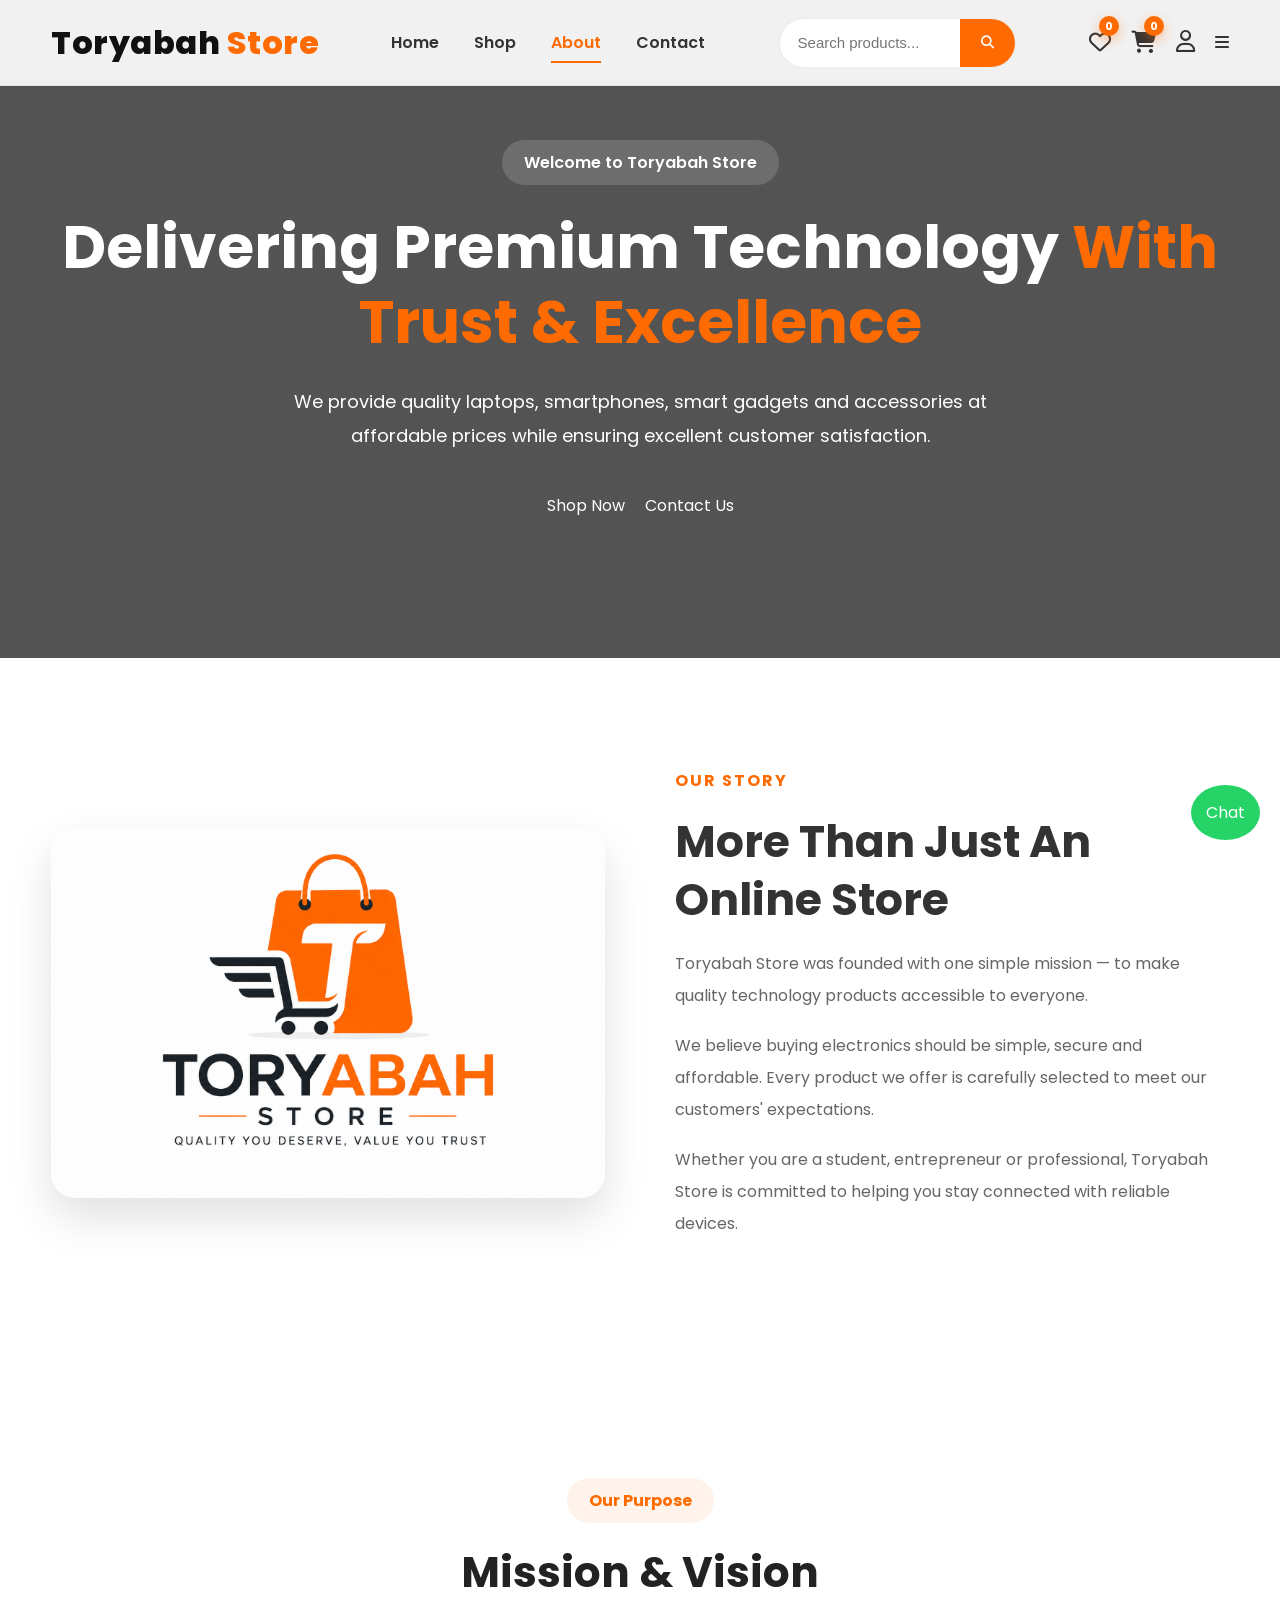
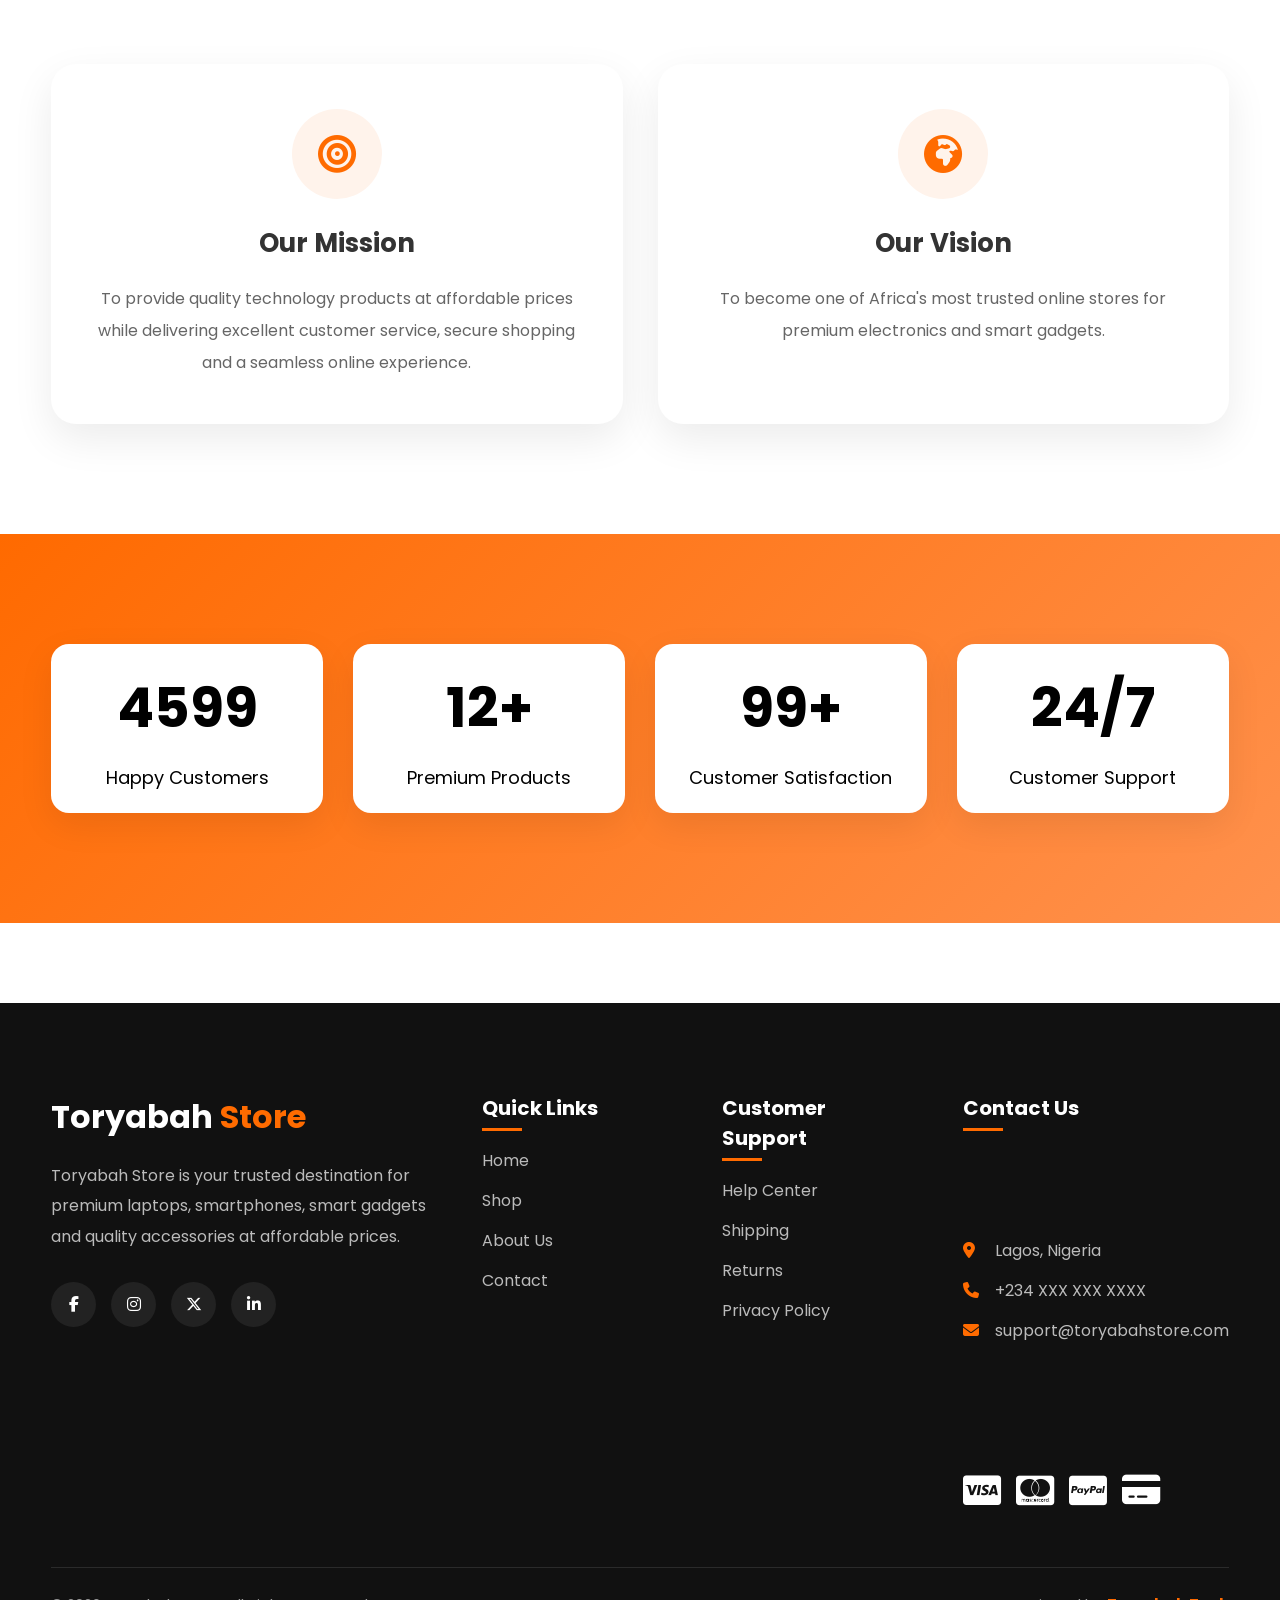
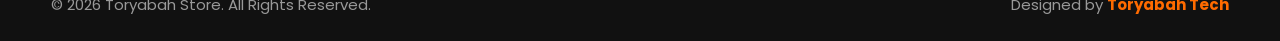
==== commit 87c7a968: "Update and upload pages, css styling responsivenessand javascript" ====
--- a/about.html
+++ b/about.html
@@ -8,10 +8,10 @@
     <!-- CSS -->
     <link rel="stylesheet" href="assets/css/style.css">
     
-
     <link rel="stylesheet" href="assets/css/user.css">
     <link rel="stylesheet" href="assets/css/responsive.css">
     <link rel="stylesheet" href="assets/css/backtotop.css">
+    <link rel="stylesheet" href="assets/css/about.css">
 
     <!-- Font Awesome -->
     <link rel="stylesheet"
@@ -389,181 +389,6 @@
 
 </section>
 
-<!--====================================
-FOUNDER
-=====================================-->
-
-<section class="founder">
-
-    <div class="container founder-grid">
-
-        <div class="founder-image">
-
-            <img src="assets/image/My_image.jpg"
-
-            alt="Founder">
-
-        </div>
-
-        <div class="founder-content">
-
-            <span>
-
-                Meet The Founder
-
-            </span>
-
-            <h2>
-
-                Sulaimon Toheeb
-
-            </h2>
-
-            <h4>
-
-                Founder & Front-End Web Developer
-
-            </h4>
-
-            <p>
-
-                Toryabah Store was founded with a passion
-                for technology and a commitment to helping
-                people access premium gadgets at affordable
-                prices.
-
-            </p>
-
-            <p>
-
-                Every part of this platform has been built
-                with customer satisfaction, security and
-                simplicity in mind.
-
-            </p>
-
-            <a href="contact.html"
-
-            class="primary-btn">
-
-                Get In Touch
-
-            </a>
-
-        </div>
-
-    </div>
-
-</section>
-
-
-<!--==================================
-WHY CHOOSE US
-===================================-->
-
-<section class="why-us">
-
-    <div class="container">
-
-        <div class="section-header">
-
-            <span class="section-tag">
-
-                Why Choose Us
-
-            </span>
-
-            <h2>
-
-                We Put Customers First
-
-            </h2>
-
-        </div>
-
-        <div class="why-grid">
-
-            <div class="why-card">
-
-                <i class="fas fa-truck-fast"></i>
-
-                <h3>
-
-                    Fast Delivery
-
-                </h3>
-
-                <p>
-
-                    Quick and reliable delivery
-                    nationwide.
-
-                </p>
-
-            </div>
-
-            <div class="why-card">
-
-                <i class="fas fa-shield-halved"></i>
-
-                <h3>
-
-                    Secure Payment
-
-                </h3>
-
-                <p>
-
-                    Safe and encrypted
-                    online transactions.
-
-                </p>
-
-            </div>
-
-            <div class="why-card">
-
-                <i class="fas fa-box-open"></i>
-
-                <h3>
-
-                    Genuine Products
-
-                </h3>
-
-                <p>
-
-                    Original gadgets with
-                    guaranteed quality.
-
-                </p>
-
-            </div>
-
-            <div class="why-card">
-
-                <i class="fas fa-headset"></i>
-
-                <h3>
-
-                    Customer Support
-
-                </h3>
-
-                <p>
-
-                    Friendly support
-                    whenever you need us.
-
-                </p>
-
-            </div>
-
-        </div>
-
-    </div>
-
-</section>
 
    <!--=====================================
         PREMIUM FOOTER
@@ -717,13 +542,14 @@
 
 <script src="assets/js/wishlist.js"></script>
 
-<script src="assets/js/count.js "></script>
+
+<script src="assets/js/count.js"></script>
+
 <script src="assets/js/app.js"></script>
 <script src="assets/js/navbar.js"></script>
 
 <script src="assets/js/main.js"></script>
 <script src="assets/js/payment.js"></script>
-
 
 
 
--- a/assets/css/style.css
+++ b/assets/css/style.css
@@ -964,6 +964,8 @@
 
   border:1px solid #f2f2f2;
 
+  overflow: hidden;
+
 }
 
 .product-card:hover{
--- a/assets/css/responsive.css
+++ b/assets/css/responsive.css
@@ -397,3 +397,103 @@
 }
 
 }
+
+
+
+/* SHOP OPAGE RESPONSIVENESS */
+
+
+@media(max-width:991px){
+
+.tools-grid{
+
+flex-direction:column;
+
+}
+
+.search-shop{
+
+width:100%;
+
+}
+
+.shop-tools select{
+
+width:100%;
+
+}
+
+.results-container{
+
+flex-direction:column;
+
+}
+
+}
+
+@media(max-width:768px){
+
+.shop-hero h1{
+
+font-size:36px;
+
+}
+
+.filter-buttons{
+
+justify-content:flex-start;
+
+overflow-x:auto;
+
+padding-bottom:10px;
+
+}
+
+.filter-buttons::-webkit-scrollbar{
+
+display:none;
+
+}
+
+}
+
+/* CONTACT PAGE */
+
+
+@media(max-width:991px){
+
+.contact-grid{
+
+grid-template-columns:repeat(2,1fr);
+
+}
+
+.contact-wrapper{
+
+grid-template-columns:1fr;
+
+}
+
+.contact-right{
+
+display:none;
+
+}
+
+}
+
+@media(max-width:768px){
+
+.contact-grid{
+
+grid-template-columns:1fr;
+
+}
+
+.contact-hero h1{
+
+font-size:38px;
+
+}
+
+}
--- a/assets/css/about.css
+++ b/assets/css/about.css
@@ -0,0 +1,812 @@
+/*====================================
+ABOUT HERO
+====================================*/
+
+.about-hero{
+
+padding:140px 0;
+
+background:
+
+linear-gradient(rgba(17,17,17,.72),
+
+rgba(17,17,17,.72)),
+
+url("../images/about-banner.jpg");
+
+background-size:cover;
+
+background-position:center;
+
+color:#fff;
+
+text-align:center;
+
+}
+
+.about-tag{
+
+display:inline-block;
+
+padding:10px 22px;
+
+background:rgba(255,255,255,.15);
+
+border-radius:40px;
+
+margin-bottom:25px;
+
+font-weight:600;
+
+}
+
+.about-hero h1{
+
+font-size:60px;
+
+line-height:1.25;
+
+margin-bottom:25px;
+
+}
+
+.about-hero h1 span{
+
+color:var(--primary);
+
+}
+
+.about-hero p{
+
+max-width:700px;
+
+margin:auto;
+
+line-height:1.9;
+
+font-size:18px;
+
+margin-bottom:40px;
+
+}
+
+.about-buttons{
+
+display:flex;
+
+justify-content:center;
+
+gap:20px;
+
+flex-wrap:wrap;
+
+}
+
+/*==================================
+OUR STORY
+===================================*/
+
+.our-story{
+
+padding:110px 0;
+
+}
+
+.story-grid{
+
+display:grid;
+
+grid-template-columns:1fr 1fr;
+
+align-items:center;
+
+gap:70px;
+
+}
+
+.story-image img{
+
+width:100%;
+
+border-radius:25px;
+
+box-shadow:0 20px 45px rgba(0,0,0,.12);
+
+}
+
+.story-content span{
+
+color:var(--primary);
+
+font-weight:700;
+
+text-transform:uppercase;
+
+letter-spacing:2px;
+
+}
+
+.story-content h2{
+
+font-size:44px;
+
+margin:20px 0;
+
+line-height:1.3;
+
+}
+
+.story-content p{
+
+line-height:2;
+
+margin-bottom:18px;
+
+color:#666;
+
+}
+
+
+/*==================================
+WHY CHOOSE US
+===================================*/
+
+.why-us{
+
+padding:110px 0;
+
+background:#f8f9fb;
+
+}
+
+.why-grid{
+
+display:grid;
+
+grid-template-columns:repeat(4,1fr);
+
+gap:30px;
+
+margin-top:60px;
+
+}
+
+.why-card{
+
+background:#fff;
+
+padding:40px 30px;
+
+border-radius:20px;
+
+text-align:center;
+
+transition:.35s;
+
+box-shadow:0 12px 30px rgba(0,0,0,.08);
+
+}
+
+.why-card:hover{
+
+transform:translateY(-10px);
+
+}
+
+.why-card i{
+
+font-size:50px;
+
+color:var(--primary);
+
+margin-bottom:25px;
+
+}
+
+.why-card h3{
+
+margin-bottom:15px;
+
+}
+
+.why-card p{
+
+color:#666;
+
+line-height:1.8;
+
+}
+
+
+/*====================================
+MISSION
+====================================*/
+
+.mission{
+
+padding:110px 0;
+
+}
+
+.mission-grid{
+
+display:grid;
+
+grid-template-columns:repeat(2,1fr);
+
+gap:35px;
+
+margin-top:60px;
+
+}
+
+.mission-card{
+
+background:#fff;
+
+padding:45px;
+
+border-radius:25px;
+
+box-shadow:0 15px 40px rgba(0,0,0,.08);
+
+transition:.35s;
+
+text-align:center;
+
+}
+
+.mission-card:hover{
+
+transform:translateY(-12px);
+
+}
+
+.mission-icon{
+
+width:90px;
+
+height:90px;
+
+margin:auto;
+
+margin-bottom:25px;
+
+background:#fff3eb;
+
+border-radius:50%;
+
+display:flex;
+
+align-items:center;
+
+justify-content:center;
+
+}
+
+.mission-icon i{
+
+font-size:38px;
+
+color:var(--primary);
+
+}
+
+.mission-card h3{
+
+margin-bottom:20px;
+
+font-size:26px;
+
+}
+
+.mission-card p{
+
+line-height:2;
+
+color:#666;
+
+}
+
+/*===================================
+STATS
+====================================*/
+
+.stats{
+
+padding:110px 0;
+
+background:linear-gradient(135deg,#ff6a00,#ff914d);
+
+color:#000;
+
+}
+
+.stats-grid{
+
+display:grid;
+
+grid-template-columns:repeat(4,1fr);
+
+gap:30px;
+
+}
+
+.stat-box{
+
+text-align:center;
+
+}
+
+.stat-box h2{
+
+font-size:55px;
+
+margin-bottom:15px;
+
+font-weight:700;
+
+}
+
+.stat-box p{
+
+font-size:18px;
+
+}
+
+
+/*====================================
+FOUNDER
+====================================*/
+
+.founder{
+
+padding:110px 0;
+
+}
+
+.founder-grid{
+
+display:grid;
+
+grid-template-columns:1fr 1fr;
+
+gap:70px;
+
+align-items:center;
+
+}
+
+.founder-image img{
+
+width:100%;
+
+border-radius:25px;
+
+box-shadow:0 20px 45px rgba(0,0,0,.12);
+
+}
+
+.founder-content span{
+
+color:var(--primary);
+
+font-weight:700;
+
+text-transform:uppercase;
+
+letter-spacing:2px;
+
+}
+
+.founder-content h2{
+
+font-size:45px;
+
+margin:18px 0;
+
+}
+
+.founder-content h4{
+
+color:#777;
+
+margin-bottom:25px;
+
+}
+
+.founder-content p{
+
+line-height:2;
+
+margin-bottom:20px;
+
+color:#666;
+
+}
+
+
+
+/*=========================
+CONTACT HERO
+==========================*/
+
+.contact-hero{
+
+padding:120px 0;
+
+background:linear-gradient(135deg,#111,#222);
+
+text-align:center;
+
+color:#fff;
+
+}
+
+.contact-hero span{
+
+display:inline-block;
+
+padding:10px 22px;
+
+background:rgba(255,255,255,.12);
+
+border-radius:30px;
+
+font-weight:600;
+
+margin-bottom:20px;
+
+}
+
+.contact-hero h1{
+
+font-size:55px;
+
+margin-bottom:20px;
+
+}
+
+.contact-hero h1 span{
+
+color:var(--primary);
+
+}
+
+.contact-hero p{
+
+max-width:700px;
+
+margin:auto;
+
+line-height:1.8;
+
+color:#ddd;
+
+}
+
+
+/*=========================
+CONTACT CARDS
+==========================*/
+
+.contact-info{
+
+padding:90px 0;
+
+}
+
+.contact-grid{
+
+display:grid;
+
+grid-template-columns:repeat(4,1fr);
+
+gap:30px;
+
+}
+
+.contact-card{
+
+background:#fff;
+
+padding:40px 25px;
+
+border-radius:20px;
+
+text-align:center;
+
+box-shadow:0 12px 30px rgba(0,0,0,.08);
+
+transition:.35s;
+
+}
+
+.contact-card:hover{
+
+transform:translateY(-10px);
+
+}
+
+.contact-card i{
+
+font-size:45px;
+
+color:var(--primary);
+
+margin-bottom:20px;
+
+}
+
+.contact-card h3{
+
+margin-bottom:12px;
+
+}
+
+.contact-card p{
+
+color:#666;
+
+line-height:1.8;
+
+}
+
+
+/*=========================
+CONTACT FORM
+==========================*/
+
+.contact-form-section{
+
+padding:100px 0;
+
+background:#fafafa;
+
+}
+
+.contact-wrapper{
+
+display:grid;
+
+grid-template-columns:1fr 1fr;
+
+gap:60px;
+
+align-items:center;
+
+}
+
+.contact-left h2{
+
+font-size:42px;
+
+margin-bottom:20px;
+
+}
+
+.contact-left p{
+
+margin-bottom:30px;
+
+color:#666;
+
+}
+
+.contact-left form{
+
+display:flex;
+
+flex-direction:column;
+
+gap:18px;
+
+}
+
+.contact-left input,
+
+.contact-left textarea{
+
+padding:16px;
+
+border:1px solid #ddd;
+
+border-radius:12px;
+
+font-size:15px;
+
+outline:none;
+
+transition:.3s;
+
+}
+
+.contact-left input:focus,
+
+.contact-left textarea:focus{
+
+border-color:var(--primary);
+
+}
+
+.contact-right img{
+
+width:100%;
+
+}
+
+
+
+/*====================================
+MAP
+====================================*/
+
+.map-section{
+
+padding:100px 0;
+
+background:#fff;
+
+}
+
+.map-container{
+
+border-radius:20px;
+
+overflow:hidden;
+
+box-shadow:0 15px 35px rgba(0,0,0,.08);
+
+}
+
+.map-container iframe{
+
+width:100%;
+
+height:500px;
+
+border:none;
+
+}
+
+
+/* FAQ IN CONTACT PAGE */
+
+/*====================================
+FAQ
+====================================*/
+
+.faq{
+
+padding:100px 0;
+
+background:#fafafa;
+
+}
+
+.faq-item{
+
+background:#fff;
+
+margin-bottom:20px;
+
+border-radius:15px;
+
+overflow:hidden;
+
+box-shadow:0 10px 25px rgba(0,0,0,.08);
+
+}
+
+.faq-question{
+
+width:100%;
+
+padding:22px;
+
+display:flex;
+
+justify-content:space-between;
+
+align-items:center;
+
+border:none;
+
+background:#fff;
+
+cursor:pointer;
+
+font-size:18px;
+
+font-weight:600;
+
+}
+
+.faq-answer{
+
+max-height:0;
+
+overflow:hidden;
+
+transition:.35s;
+
+}
+
+.faq-answer p{
+
+padding:0 22px 22px;
+
+line-height:1.8;
+
+color:#666;
+
+}
+
+.faq-item.active .faq-answer{
+
+max-height:200px;
+
+}
+
+.faq-item.active i{
+
+transform:rotate(45deg);
+
+}
+
+
+/*====================================
+TOAST NOTIFICATION
+====================================*/
+
+.toast{
+
+position:fixed;
+
+top:30px;
+
+right:-450px;
+
+background:#111;
+
+color:#fff;
+
+padding:18px 25px;
+
+border-radius:12px;
+
+display:flex;
+
+align-items:center;
+
+gap:15px;
+
+box-shadow:0 15px 40px rgba(0,0,0,.2);
+
+z-index:9999;
+
+transition:.45s ease;
+
+min-width:320px;
+
+}
+
+.toast.show{
+
+right:30px;
+
+}
+
+.toast i{
+
+font-size:22px;
+
+color:#2ecc71;
+
+}
+
+.toast.error i{
+
+color:#ff4d4f;
+
+}
